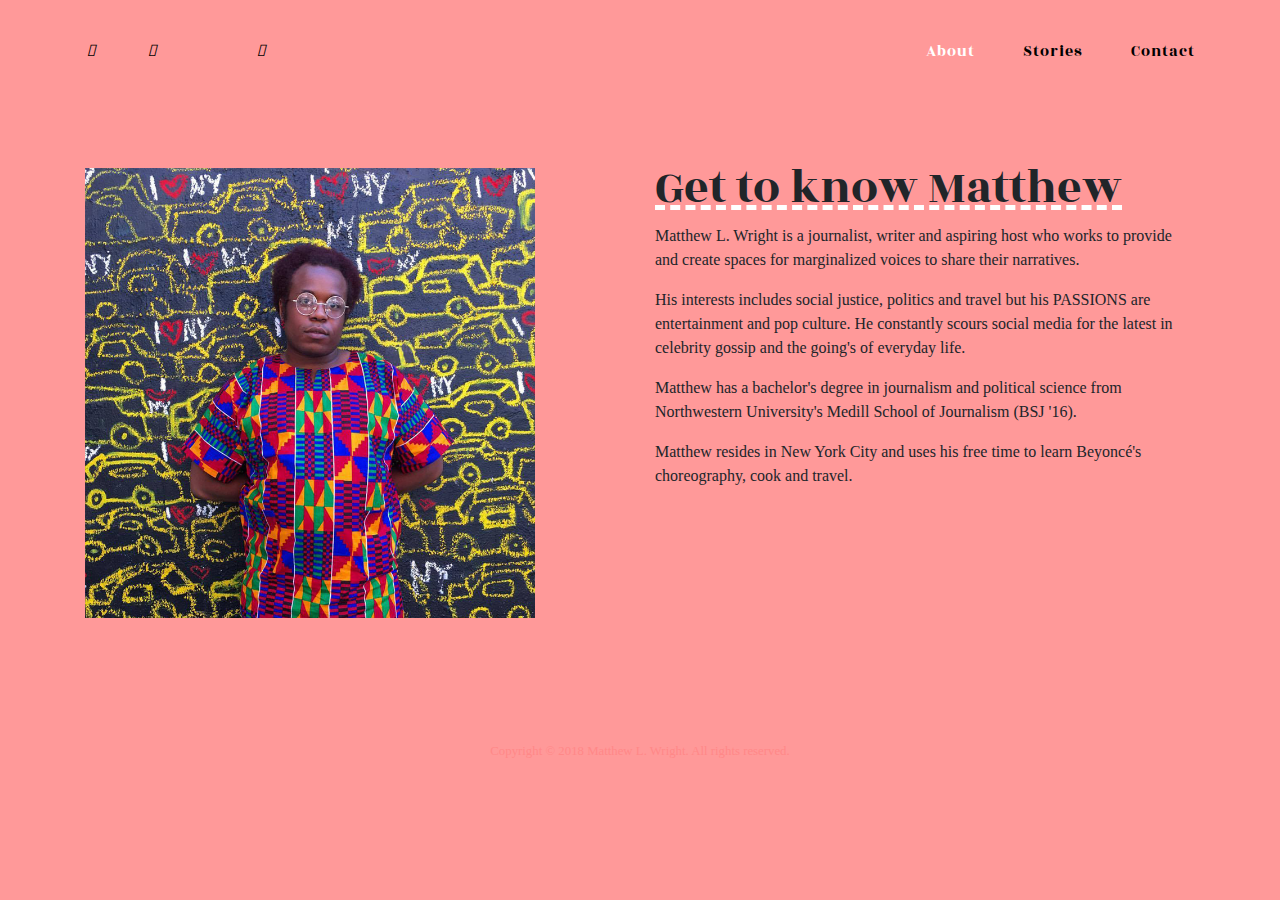
==== about.html @ ea32aa1a "Additional style changes including images" ====
<!DOCTYPE html>
<html lang="en">

  <head>

    <meta charset="utf-8">
    <meta name="viewport" content="width=device-width, initial-scale=1, shrink-to-fit=no">
    <meta name="description" content="">
    <meta name="author" content="">

    <title>Matthew L. Wright</title>

    <!-- Bootstrap core CSS -->
    <link href="vendor/bootstrap/css/bootstrap.min.css" rel="stylesheet">

    <!-- Custom fonts for this template -->
    <link href="vendor/font-awesome/css/font-awesome.min.css" rel="stylesheet" type="text/css">
    <link href="https://fonts.googleapis.com/css?family=Montserrat:400,700" rel="stylesheet" type="text/css">
    <link href="https://fonts.googleapis.com/css?family=Lato:400,700,400italic,700italic" rel="stylesheet" type="text/css">
    <link rel="stylesheet" href="https://use.fontawesome.com/releases/v5.1.0/css/all.css" integrity="sha384-lKuwvrZot6UHsBSfcMvOkWwlCMgc0TaWr+30HWe3a4ltaBwTZhyTEggF5tJv8tbt" crossorigin="anonymous">

    <!-- Plugin CSS -->
    <link href="vendor/magnific-popup/magnific-popup.css" rel="stylesheet" type="text/css">

    <!-- Custom styles for this template -->
    <link href="css/freelancer.css" rel="stylesheet">

  </head>

  <body class="bg-primary">

    <!-- Navigation -->
    <nav class="navbar navbar-expand-md bg-primary fixed-top" id="mainNav">
      <div class="container">
        <a class="navbar-nav js-scroll-trigger pr-5" href="./index.html"><i class="fas fa-home"></i></a>
        <a class="navbar-nav js-scroll-trigger pr-5" href="mailto:matthew.wright3000@gmail.com"><i class="far fa-envelope"></i></a>
        <a class="navbar-nav js-scroll-trigger pr-5" href="https://www.linkedin.com/in/matthewwright1993" target="_blank"><i class="fab fa-linkedin-in"></i></a>
        <a class="navbar-nav js-scroll-trigger pr-5" href="https://twitter.com/WRIGHT_AFFAIR" target="_blank"><i class="fab fa-twitter"></i></a>
        <button class="navbar-toggler navbar-toggler-right text-uppercase" type="button" data-toggle="collapse" data-target="#navbarResponsive" aria-controls="navbarResponsive" aria-expanded="false" aria-label="Toggle navigation">
          <i class="fa fa-bars"></i>
        </button>
        <div class="collapse navbar-collapse" id="navbarResponsive">
          <ul class="navbar-nav ml-auto">
            <li class="nav-item mx-0">
              <a class="nav-link py-3 pl-5 pr-0 rounded js-scroll-trigger text-white" href="./about.html">About</a>
            </li>
            <li class="nav-item mx-0">
              <a class="nav-link py-3 pl-5 pr-0 rounded js-scroll-trigger" href="./stories.html">Stories</a>
            </li>
            <li class="nav-item mx-0">
              <a class="nav-link py-3 pl-5 pr-0 rounded js-scroll-trigger" href="./contact.html">Contact</a>
            </li>
          </ul>
        </div>
      </div>
    </nav>

    <!-- About Section -->
    <section class="bg-primary" id="wrapper">
      <div class="container">
        <div class="row">
          <div class="col-md-6 mb-3">
             <img class="img-fluid mb-3" src="img/about.png" width="450px" height="450px">
          </div>
          <div class="col-md-6 mb-3">
            <h2 class="mb-3">Get to know Matthew</h2>
            <p>Matthew L. Wright is a journalist, writer and aspiring host who works to provide and create spaces for marginalized voices to share their narratives.</p>
            <p>​His interests includes social justice, politics and travel but his PASSIONS are entertainment and pop culture. He constantly scours social media for the latest in celebrity gossip and the going's of everyday life.</p>
            <p>Matthew has a bachelor's degree in journalism and political science from Northwestern University's Medill School of Journalism (BSJ '16).</p>
            <p>Matthew resides in New York City and uses his free time to learn Beyoncé's choreography, cook and travel.</p>
          </div>
        </div>
      </div>
    </section>

    <!-- Copyright -->
    <div class="copyright bg-primary py-4">
      <div class="container">
        <div class="row">
          <div class="col-md-12 text-center">
            <small>Copyright &copy; 2018 Matthew L. Wright. All rights reserved.</small>
          </div>
        </div>
      </div>
    </div>

    <!-- Bootstrap core JavaScript -->
    <script src="vendor/jquery/jquery.min.js"></script>
    <script src="vendor/bootstrap/js/bootstrap.bundle.min.js"></script>

    <!-- Plugin JavaScript -->
    <script src="vendor/jquery-easing/jquery.easing.min.js"></script>
    <script src="vendor/magnific-popup/jquery.magnific-popup.min.js"></script>

    <!-- Custom scripts for this template -->
    <script src="js/freelancer.min.js"></script>

    <!-- Page FadeIn Effect -->
    <script>
    $(document).ready(function(){
    $('#wrapper').fadeIn();
    });
    </script>

  </body>

</html>
---- css/freelancer.css ----
@import url('https://fonts.googleapis.com/css?family=Rozha+One');

body {
  font-family: 'Georgia';
  width: 100%;
  height: 100%;
}

#wrapper{
    display:none;
}

h1,
h2,
h3,
h4,
h5,
h6 {
  font-family: 'Rozha One';
}

section {
  padding-top: calc(2rem + 72px);
  padding-bottom: 2rem;
}

@media (min-width: 768px) {
  section {
    padding-top: calc(6rem + 72px);
    padding-bottom: 4rem;
  }
}

section h2 {
  font-size: 3rem;
  line-height: 2.5rem;
  text-decoration-line: underline;
  text-decoration-color: #fff;
  text-decoration-style: dashed;
}

#mainNav {
  font-family: 'Rozha One';
}

#mainNav .navbar-nav {
  text-decoration: none;
  margin-top: 1rem;
  letter-spacing: 0.0625rem;
}

#mainNav .navbar-nav li.nav-item a.nav-link {
  color: #000;
}

#mainNav .navbar-nav li.nav-item a.nav-link:hover {
  color: #fff;
}

#mainNav .navbar-nav li.nav-item a.nav-link:active, #mainNav .navbar-nav li.nav-item a.nav-link:focus {
  color: #fff;
}

#mainNav .navbar-nav li.nav-item a.nav-link.active {
  color: #fff;
}

#mainNav .navbar-toggler {
  margin-top: 1rem;
  letter-spacing: 0.0625rem;
  font-size: 100%;
  padding: .8rem;
}

#mainNav .navbar-toggler:hover {
  color: #fff;
}


@media (min-width: 768px) {
  #mainNav {
    padding-top: 1.5rem;
    padding-bottom: 1.5rem;
    font-family: 'Rozha One';
    -webkit-transition: padding-top 0.3s, padding-bottom 0.3s;
    -moz-transition: padding-top 0.3s, padding-bottom 0.3s;
    transition: padding-top 0.3s, padding-bottom 0.3s;
  }

  #mainNav .navbar-nav {
    margin-top: 0;
  }

  #mainNav .navbar-nav > li.nav-item > a.nav-link.active {
    color: #ff9999;
  }
  #mainNav .navbar-nav > li.nav-item > a.nav-link.active:active, #mainNav .navbar-nav > li.nav-item > a.nav-link.active:focus, #mainNav .navbar-nav > li.nav-item > a.nav-link.active:hover {
    color: #fff;
  }
  #mainNav.navbar-shrink {
    padding-top: 0.5rem;
    padding-bottom: 0.5rem;
  }

}

button:focus {
  outline: 0px;
}

header.masthead {
  padding-top: calc(8rem + 72px);
  padding-bottom: 6rem;
}

header.masthead h1 {
  font-size: 4rem;
  line-height: 4rem;
  text-decoration-line: underline;
  text-decoration-color: #fff;
  text-decoration-style: dashed;
}

header.masthead h2 {
  font-size: 1.5rem;
  font-family: 'Georgia';
}

a {
  color: #000;
}

a:focus, a:hover, a:active {
  color: #fff;
  text-decoration: none;
}

a.link {
  color:#000;
  text-decoration: underline;
}

a.link:focus, a.link:hover, a.link:active {
  color:#fff;
  text-decoration: none;
}

.bg-primary {
  background-color: #ff9999 !important;
}

.bg-secondary {
  background-color: #fff !important;
}

.text-primary {
  color: #000 !important;
}

.text-secondary {
  color: #000 !important;
}
.floating-label-form-group {
  position: relative;
  border-bottom: 1px solid #fff;
  color: #fff;
}

.floating-label-form-group input,
.floating-label-form-group textarea {
  font-size: 1em;
  color: #000 !important;
  position: relative;
  z-index: 1;
  padding-right: 0;
  padding-left: 0;
  resize: none;
  border: none;
  border-radius: 0;
  background: none;
  box-shadow: none !important;
}

.floating-label-form-group label {
  font-size: 0.8em;
  line-height: 1.764705882em;
  position: relative;
  z-index: 0;
  top: 2em;
  display: block;
  margin: 0;
  -webkit-transition: top 0.3s ease, opacity 0.3s ease;
  -moz-transition: top 0.3s ease, opacity 0.3s ease;
  -ms-transition: top 0.3s ease, opacity 0.3s ease;
  transition: top 0.3s ease, opacity 0.3s ease;
  vertical-align: middle;
  vertical-align: baseline;
  opacity: 0;
}

.floating-label-form-group:not(:first-child) {
  padding-left: 14px;
  border-left: 1px solid #e9ecef;
}

.floating-label-form-group-with-value label {
  top: 0;
  opacity: 1;
}

.floating-label-form-group-with-focus label {
  color: #fff;
}

form .row:first-child .floating-label-form-group {
  border-top: 1px solid #e9ecef;
}

.form-control {
  color: #000;
  padding: 0rem 0rem;
}

.form-control:focus {
  background-color: #ff9999;
  border-color: #ff9999;
}

::-webkit-input-placeholder {
    color: #000 !important;
}

::-moz-placeholder {
    color: #000 !important;
}

::-ms-placeholder {
    color: #000 !important;
}

::placeholder {
    color: #000!important;
}

.btn-primary {
  color:#000;
  background-color: #ff9999;
  border-color: #000;
  border-radius: .25rem;
}

.btn-primary:hover, .btn-primary:focus, .btn-primary:active {
  color: #000;
  background-color: #ff8888;
  border-color: #000;
}

.scroll-to-top {
  z-index: 1042;
  right: 1rem;
  bottom: 1rem;
  display: none;
}

.scroll-to-top a {
  width: 3.5rem;
  height: 3.5rem;
  background-color: rgba(33, 37, 41, 0.5);
  line-height: 3.1rem;
}

.copyright {
  color:#ff8888;
}

.copyright-home {
  color:#ff8888;
  position: fixed;
  bottom: 0px;
  width: 100%;
}
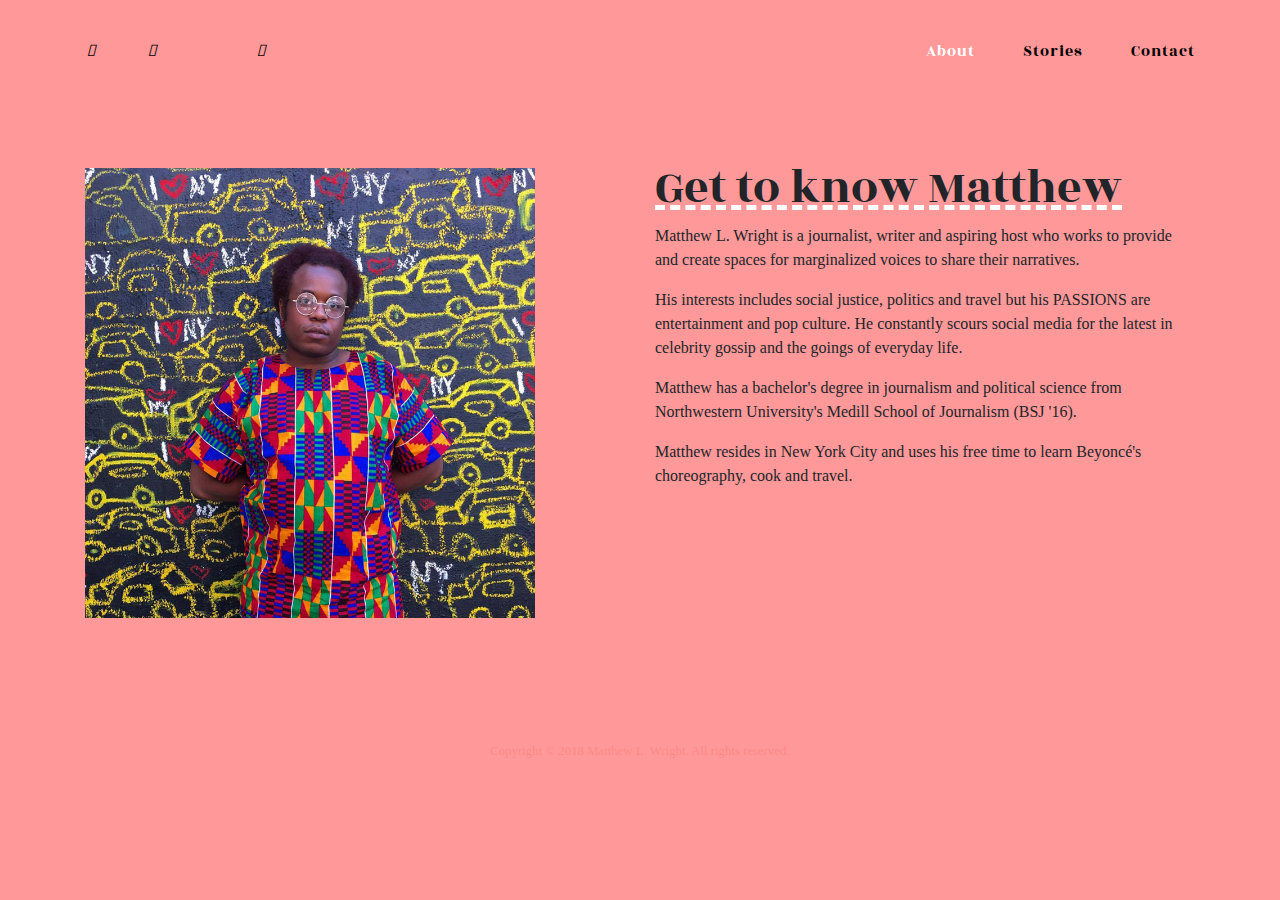
==== commit 6e2695d0: "About edit" ====
--- a/about.html
+++ b/about.html
@@ -65,7 +65,7 @@
           <div class="col-md-6 mb-3">
             <h2 class="mb-3">Get to know Matthew</h2>
             <p>Matthew L. Wright is a journalist, writer and aspiring host who works to provide and create spaces for marginalized voices to share their narratives.</p>
-            <p>​His interests includes social justice, politics and travel but his PASSIONS are entertainment and pop culture. He constantly scours social media for the latest in celebrity gossip and the going's of everyday life.</p>
+            <p>​His interests includes social justice, politics and travel but his PASSIONS are entertainment and pop culture. He constantly scours social media for the latest in celebrity gossip and the goings of everyday life.</p>
             <p>Matthew has a bachelor's degree in journalism and political science from Northwestern University's Medill School of Journalism (BSJ '16).</p>
             <p>Matthew resides in New York City and uses his free time to learn Beyoncé's choreography, cook and travel.</p>
           </div>
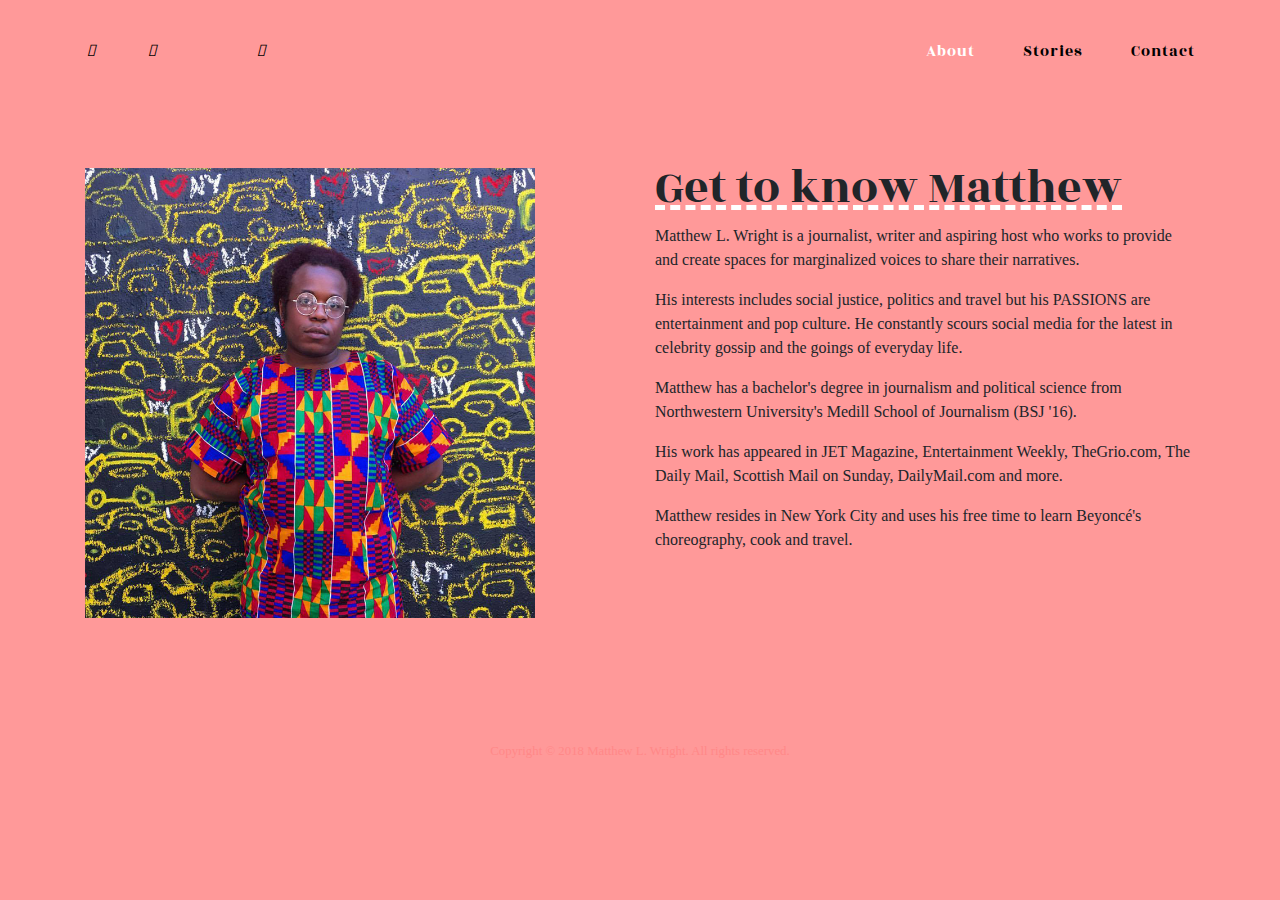
==== commit 2883cd8e: "updated" ====
--- a/about.html
+++ b/about.html
@@ -67,6 +67,7 @@
             <p>Matthew L. Wright is a journalist, writer and aspiring host who works to provide and create spaces for marginalized voices to share their narratives.</p>
             <p>​His interests includes social justice, politics and travel but his PASSIONS are entertainment and pop culture. He constantly scours social media for the latest in celebrity gossip and the goings of everyday life.</p>
             <p>Matthew has a bachelor's degree in journalism and political science from Northwestern University's Medill School of Journalism (BSJ '16).</p>
+            <p>His work has appeared in JET Magazine, Entertainment Weekly, TheGrio.com, The Daily Mail, Scottish Mail on Sunday, DailyMail.com and more.</p>
             <p>Matthew resides in New York City and uses his free time to learn Beyoncé's choreography, cook and travel.</p>
           </div>
         </div>
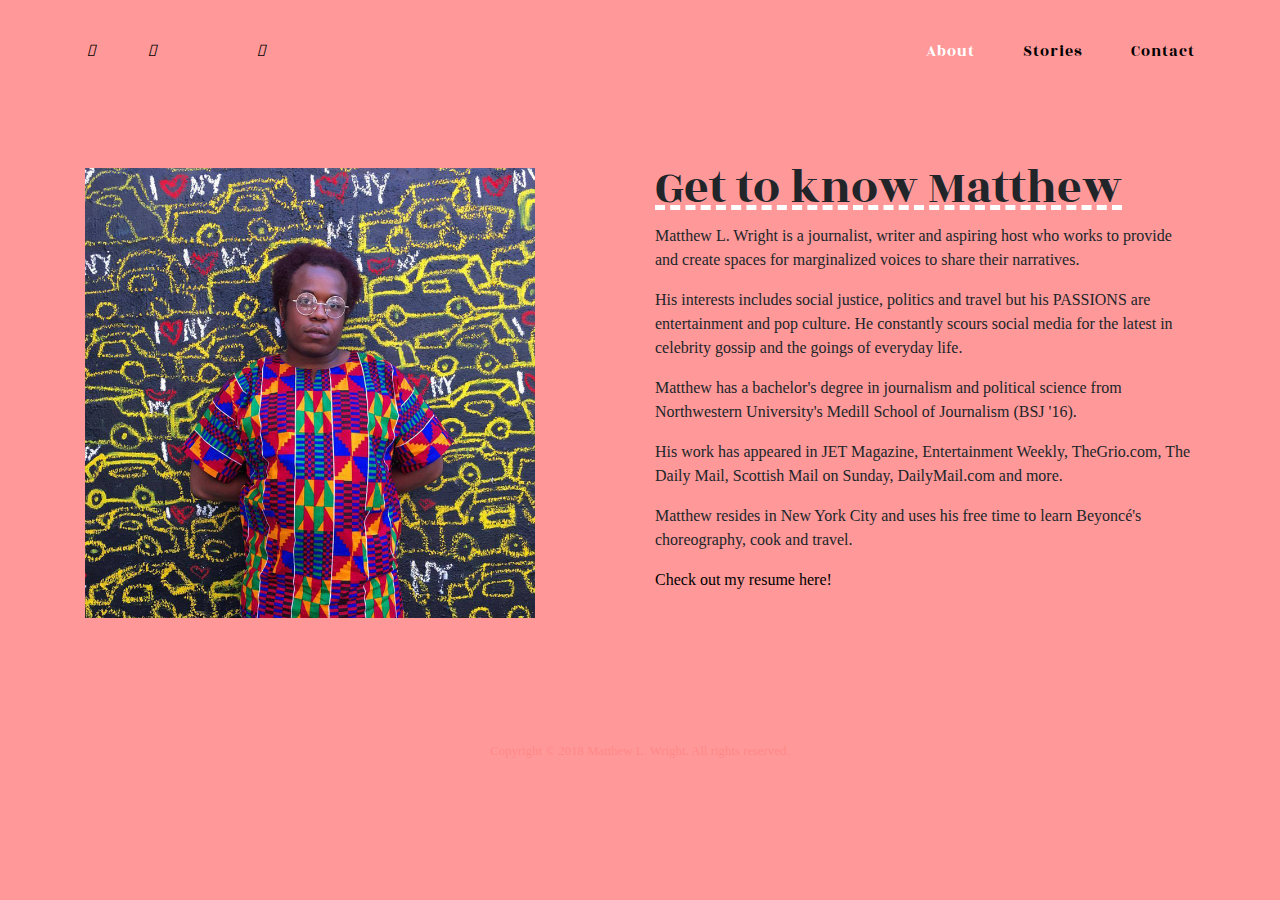
==== commit bb871fe5: "trying to make go to new page" ====
--- a/about.html
+++ b/about.html
@@ -69,6 +69,7 @@
             <p>Matthew has a bachelor's degree in journalism and political science from Northwestern University's Medill School of Journalism (BSJ '16).</p>
             <p>His work has appeared in JET Magazine, Entertainment Weekly, TheGrio.com, The Daily Mail, Scottish Mail on Sunday, DailyMail.com and more.</p>
             <p>Matthew resides in New York City and uses his free time to learn Beyoncé's choreography, cook and travel.</p>
+            <p><a href="pdfs/Matthew Wright's Resume.pdf" target="_blank">Check out my resume here!</a></p>
           </div>
         </div>
       </div>
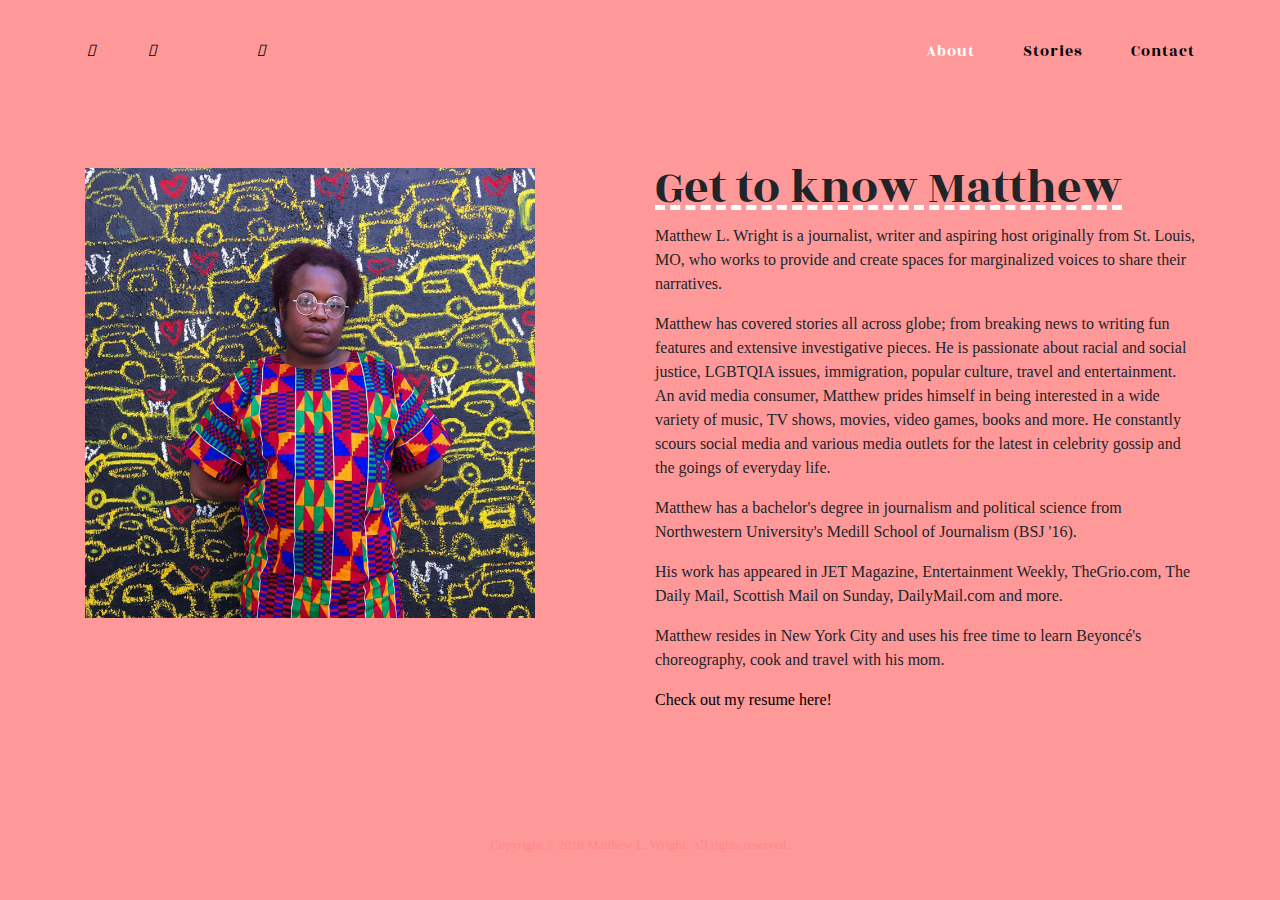
==== commit f722eede: "update to about me" ====
--- a/about.html
+++ b/about.html
@@ -64,12 +64,12 @@
           </div>
           <div class="col-md-6 mb-3">
             <h2 class="mb-3">Get to know Matthew</h2>
-            <p>Matthew L. Wright is a journalist, writer and aspiring host who works to provide and create spaces for marginalized voices to share their narratives.</p>
-            <p>​His interests includes social justice, politics and travel but his PASSIONS are entertainment and pop culture. He constantly scours social media for the latest in celebrity gossip and the goings of everyday life.</p>
+            <p>Matthew L. Wright is a journalist, writer and aspiring host originally from St. Louis, MO, who works to provide and create spaces for marginalized voices to share their narratives.</p>
+            <p>​Matthew has covered stories all across globe; from breaking news to writing fun features and extensive investigative pieces. He is passionate about racial and social justice, LGBTQIA issues, immigration, popular culture, travel and entertainment. An avid media consumer, Matthew prides himself in being interested in a wide variety of music, TV shows, movies, video games, books and more. He constantly scours social media and various media outlets for the latest in celebrity gossip and the goings of everyday life.</p>
             <p>Matthew has a bachelor's degree in journalism and political science from Northwestern University's Medill School of Journalism (BSJ '16).</p>
             <p>His work has appeared in JET Magazine, Entertainment Weekly, TheGrio.com, The Daily Mail, Scottish Mail on Sunday, DailyMail.com and more.</p>
-            <p>Matthew resides in New York City and uses his free time to learn Beyoncé's choreography, cook and travel.</p>
-            <p><a href="pdfs/Matthew Wright's Resume.pdf" target="_blank">Check out my resume here!</a></p>
+            <p>Matthew resides in New York City and uses his free time to learn Beyoncé's choreography, cook and travel with his mom.</p>
+            <p><a class="pdf" href="pdfs/Matthew Wright Resume 2020.pdf" target="_blank">Check out my resume here!</a></p>
           </div>
         </div>
       </div>
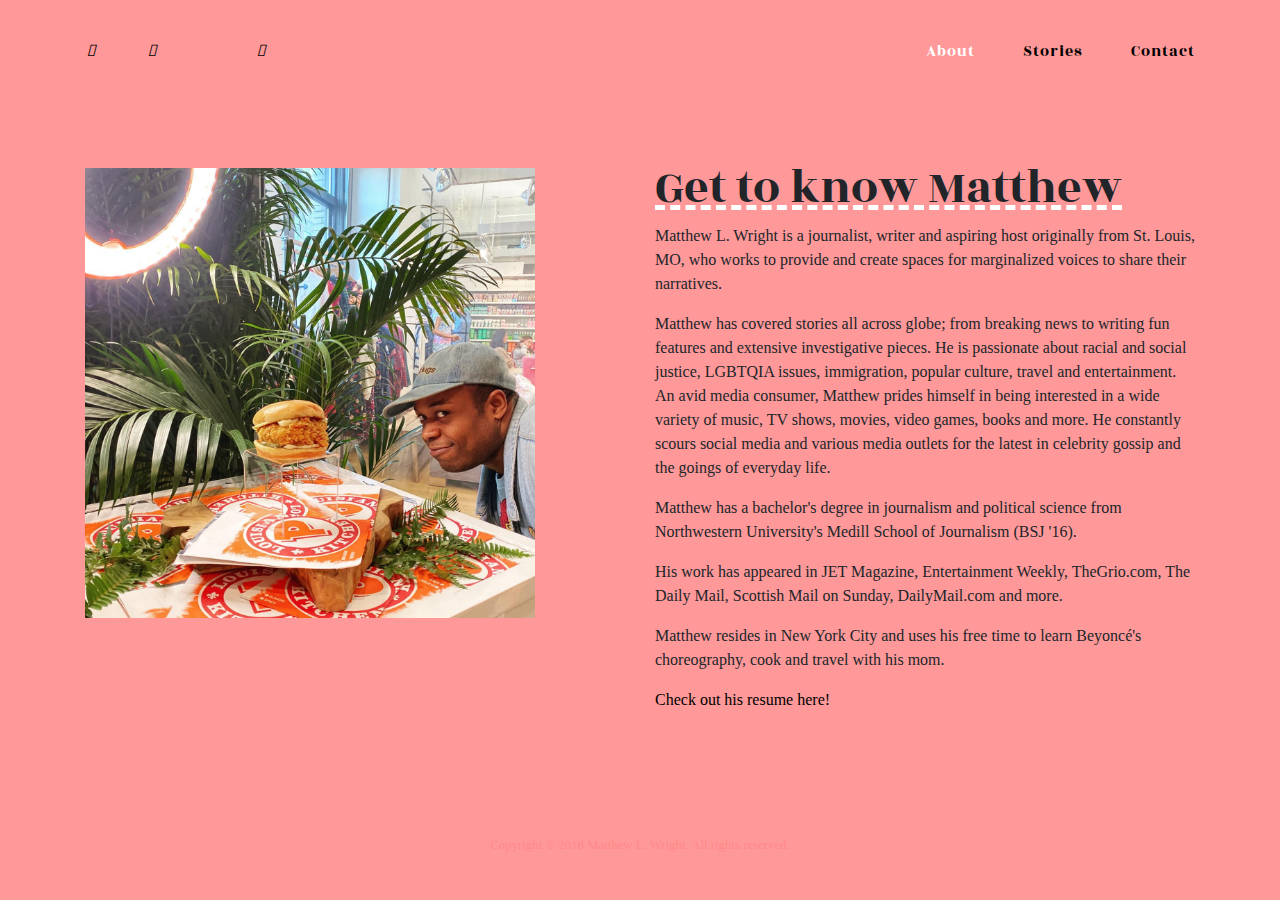
==== commit 6f5305f3: "new pic in about me" ====
--- a/about.html
+++ b/about.html
@@ -60,7 +60,7 @@
       <div class="container">
         <div class="row">
           <div class="col-md-6 mb-3">
-             <img class="img-fluid mb-3" src="img/about.png" width="450px" height="450px">
+             <img class="img-fluid mb-3" src="img/about2.png" width="450px" height="450px">
           </div>
           <div class="col-md-6 mb-3">
             <h2 class="mb-3">Get to know Matthew</h2>
@@ -69,7 +69,7 @@
             <p>Matthew has a bachelor's degree in journalism and political science from Northwestern University's Medill School of Journalism (BSJ '16).</p>
             <p>His work has appeared in JET Magazine, Entertainment Weekly, TheGrio.com, The Daily Mail, Scottish Mail on Sunday, DailyMail.com and more.</p>
             <p>Matthew resides in New York City and uses his free time to learn Beyoncé's choreography, cook and travel with his mom.</p>
-            <p><a class="pdf" href="pdfs/Matthew Wright Resume 2020.pdf" target="_blank">Check out my resume here!</a></p>
+            <p><a class="pdf" href="pdfs/Matthew Wright Resume 2020.pdf" target="_blank">Check out his resume here!</a></p>
           </div>
         </div>
       </div>
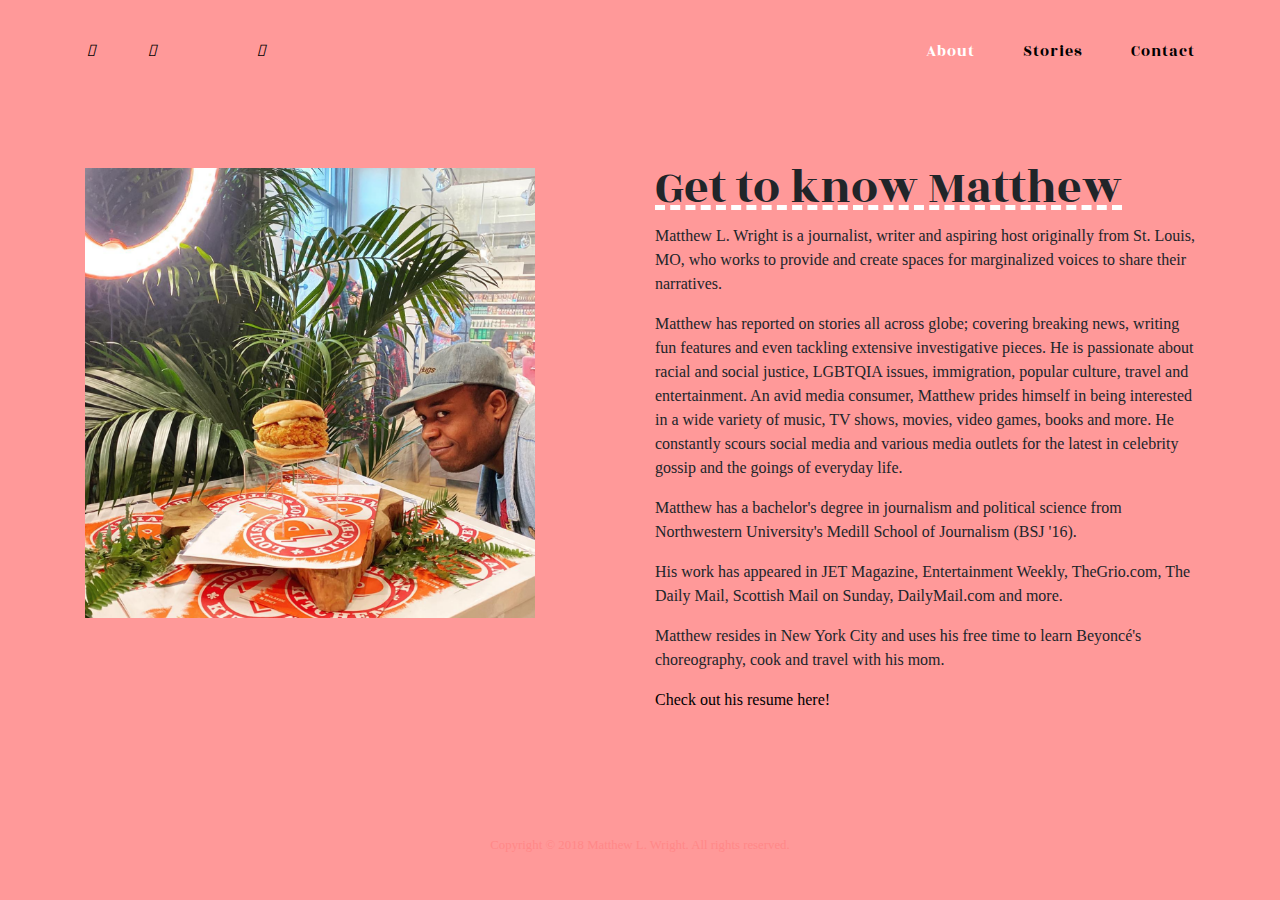
==== commit eb669997: "update about" ====
--- a/about.html
+++ b/about.html
@@ -65,7 +65,7 @@
           <div class="col-md-6 mb-3">
             <h2 class="mb-3">Get to know Matthew</h2>
             <p>Matthew L. Wright is a journalist, writer and aspiring host originally from St. Louis, MO, who works to provide and create spaces for marginalized voices to share their narratives.</p>
-            <p>​Matthew has covered stories all across globe; from breaking news to writing fun features and extensive investigative pieces. He is passionate about racial and social justice, LGBTQIA issues, immigration, popular culture, travel and entertainment. An avid media consumer, Matthew prides himself in being interested in a wide variety of music, TV shows, movies, video games, books and more. He constantly scours social media and various media outlets for the latest in celebrity gossip and the goings of everyday life.</p>
+            <p>​Matthew has reported on stories all across globe; covering breaking news, writing fun features and even tackling extensive investigative pieces. He is passionate about racial and social justice, LGBTQIA issues, immigration, popular culture, travel and entertainment. An avid media consumer, Matthew prides himself in being interested in a wide variety of music, TV shows, movies, video games, books and more. He constantly scours social media and various media outlets for the latest in celebrity gossip and the goings of everyday life.</p>
             <p>Matthew has a bachelor's degree in journalism and political science from Northwestern University's Medill School of Journalism (BSJ '16).</p>
             <p>His work has appeared in JET Magazine, Entertainment Weekly, TheGrio.com, The Daily Mail, Scottish Mail on Sunday, DailyMail.com and more.</p>
             <p>Matthew resides in New York City and uses his free time to learn Beyoncé's choreography, cook and travel with his mom.</p>
